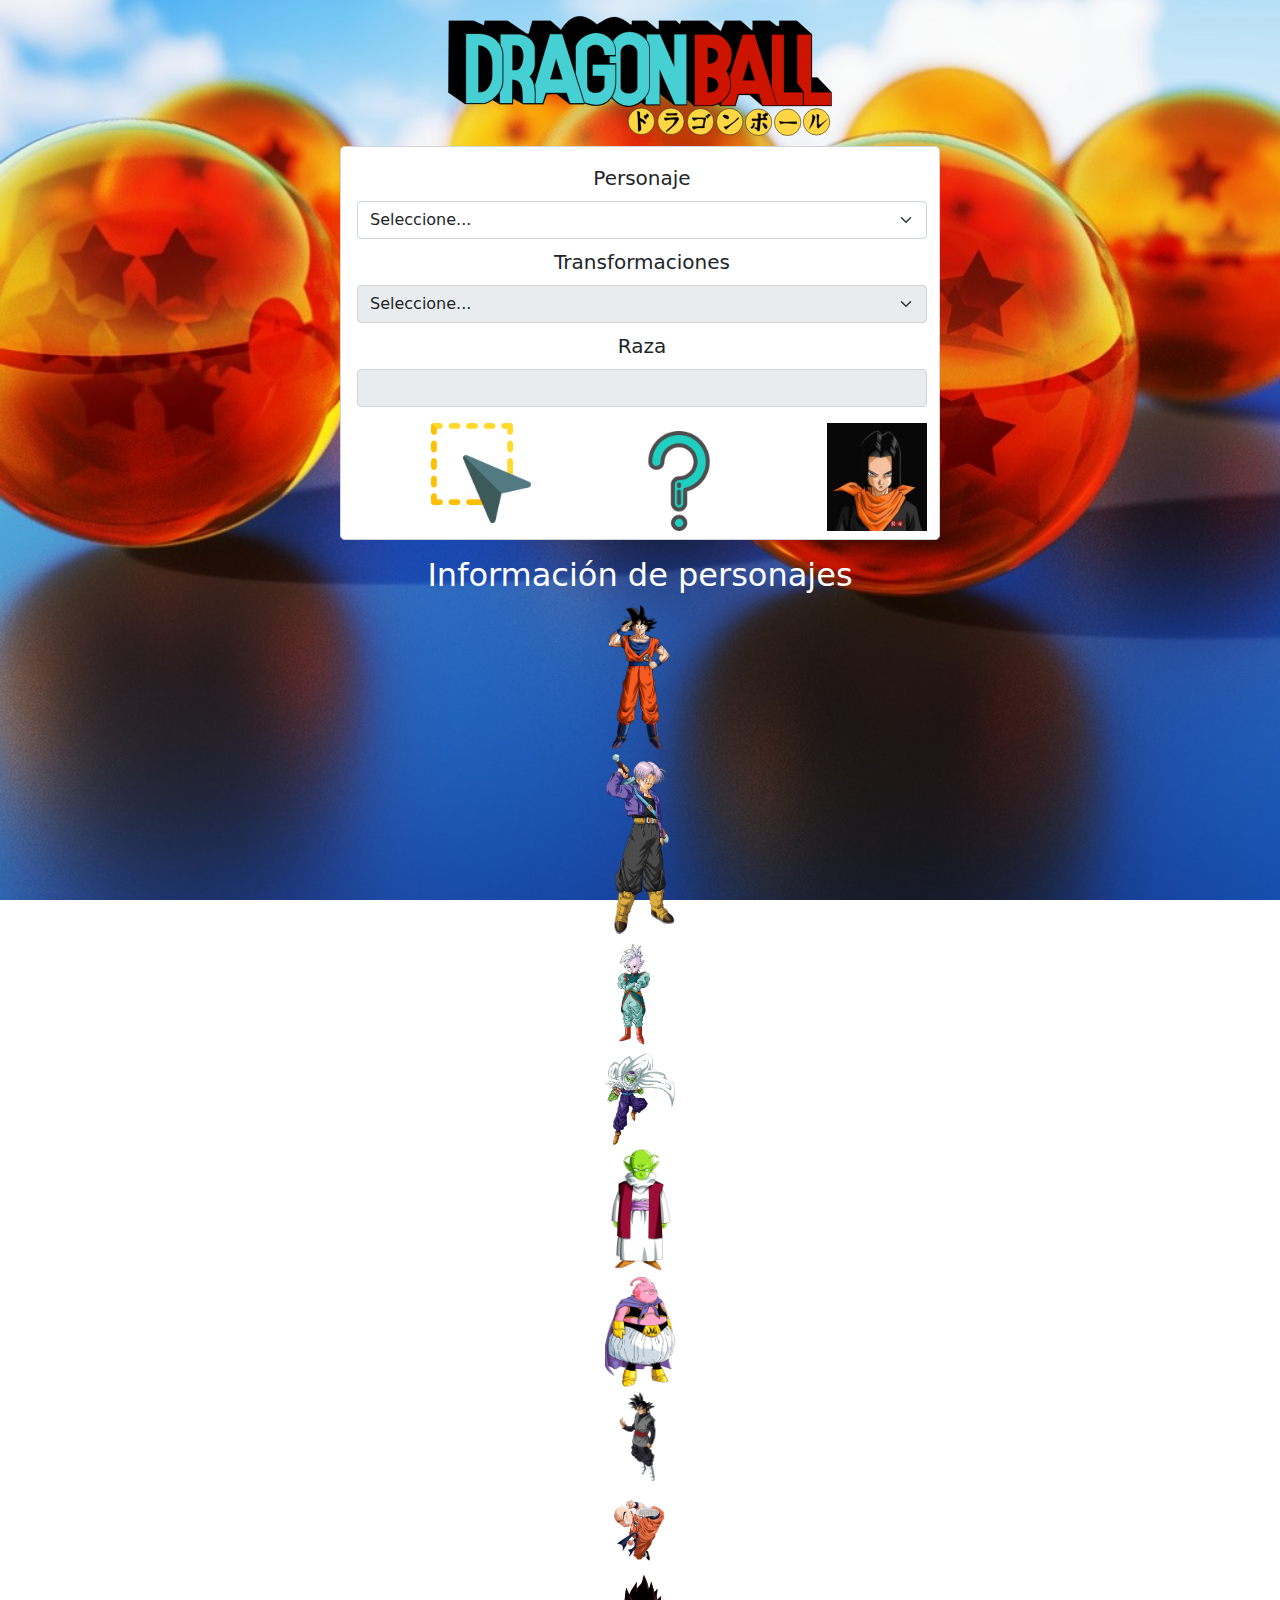
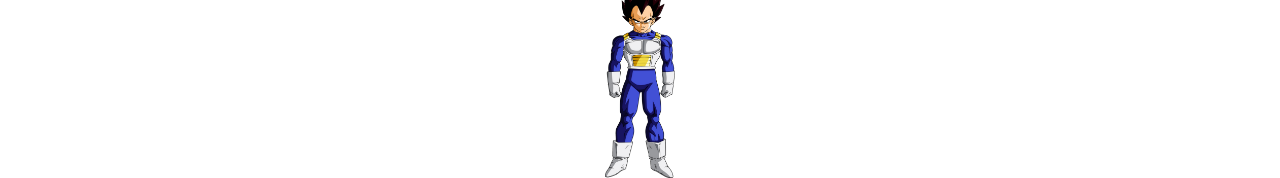
==== index.html @ 53e6e646 "first commit" ====
<!DOCTYPE html>
<html lang="en">

<head>
    <meta charset="UTF-8">
    <meta http-equiv="X-UA-Compatible" content="IE=edge">
    <meta name="viewport" content="width=device-width, initial-scale=1.0">
    <title>Goku Page</title>
    <link rel="icon" type="image/x-icon" href="img/bola2.png">
    <link rel="stylesheet" href="css/bootstrap.min.css">
    <link rel="stylesheet" href="css/style.css">

    <link rel="manifest" href="/manifest.json"> 
</head>

<body>
    
    <div class="content mt-3">
        <img src="img/titulo.svg" class="titulo ml-4 col-xs-12 col-sm-12 col-md-12" alt="Titulo">
        <form action="#" class="fila form-select form-select-lg mb-3" size="3" id="form">
            <div class="">
                <div class="form-group mt-2">
                    <label class="form-label">Personaje</label>
                    <select name="personaje" id="personaje" class="form-select">
                        <option>Seleccione...</option>
                        <option value="goku">Goku</option>
                        <option value="Vegeta">Vegeta</option>
                        <option value="Krilin">Krilin</option>
                        <option value="Trunks">Trunks</option>
                        <option value="Picoro">Picoro</option>
                        <option value="Dende">Dende</option>
                        <option value="Majinbuu">Majin Buu</option>
                        <option value="Blackgoku">Black Goku</option>
                        <option value="Shin">Kaioshin</option>
                    </select>
                </div>

                <div class="form-group mt-2">
                    <label class="form-label">Transformaciones</label>
                    <select name="transformacion" id="transformacion" class="form-select" disabled>
                        <option>Seleccione...</option>
                    </select>
                </div>

                <div class="form-group mt-2">
                    <label class="form-label">Raza</label>
                    <input type="text" class="form-control" id="raza" name="raza" readonly>
                </div>

            </div>

            <div class="row">

                <div class="col-4 ">
                    
                    <span id="nombre-p1" class="d-block"></span>
                    <img id="img-1" src="img/espera.png" alt="Personaje 1"
                        class="img-fluid float-end mt-3">
                </div>

                <div class="col-4">
                    <h2 id=" comparacion"><i class="fa-solid" style="font-size: 7rem;"></i></h2>
                    <img src="img/signo.png" id="img-2" class="img-fluid float-end mt-3 ml-3 mr-3" alt="Signo">
                </div>

                <div class=" col-4">
                    
                    <span id="nombre-p1" class="d-block"></span>
                    <img id="img-1" src="img/androide17.jpg" alt="Personaje 1" class="img-fluid float-end mt-3">
                </div>

            </div>

           

    </div>
    </form>

    <div>
        
    </div>
   
    </div>

        <h2>Información de personajes</h2>
   
        <div class="imagesP col-4">
            <a  href="/personajes/goku.html"  class="imagesP"><img class="imagesP" src="/img/goku.png" alt=""></a>
            <a  href="/personajes/trunks.html"  class="imagesP"><img class="imagesP" src="/img/trunks.png" alt=""></a>
            <a  href="/personajes/kaioshin.html"  class="imagesP"><img class="imagesP" src="/img/kaioshin.png" alt=""></a>
            <a  href="/personajes/picolo.html"  class="imagesP"><img class="imagesP" src="/img/picoro.png" alt=""></a>
            <a  href="/personajes/dende.html"  class="imagesP"><img class="imagesP" src="/img/dende.png" alt=""></a>
            <a  href="/personajes/majinbuu.html"  class="imagesP"><img class="imagesP" src="/img/majinboo.png" alt=""></a>
            <a  href="/personajes/blackgoku.html"  class="imagesP"><img class="imagesP" src="/img/gokublack.png" alt=""></a>
            <a  href="/personajes/krilin.html"  class="imagesP"><img class="imagesP" src="/img/krilin.png" alt=""></a>
            <a  href="/personajes/vegeta.html"  class="imagesP"><img class="imagesP" src="/img/vegeta.png" alt=""></a>
        </div>
       
        
     
    <script src="./js/jquery.min.js"></script>
    <script src="./js/bootstrap.bundle.min.js"></script>
    <script src="./js/js.js"></script>
    <script src="./js/app.js"></script>
</body>

</html>
---- css/style.css ----
.fila{
    text-align: center;
    margin-left: auto;
    margin-right: auto;
    align-content: center;
    
    justify-content: center;
    align-items: center;
    width: 80%;
    max-width: 600px;
}



body{
    background-image: url("../img/fondo.jpg");
    background-repeat: no-repeat;
    background-position: center center;
    background-attachment: fixed;
    background-size: cover;
}

#img-1{
    width: 100%;
    height: auto;
    min-width: 50px;
    max-width: 100px;
  
    
   
}

#img-2{
    width: 100%;
    height: auto; 
    max-width: 100px;
    min-width: 50px;

}


.tittle{
    text-align: center;
    color: black;
    color: darkgrey;
    

}

.titulo{
    width: 30%;
    display: block;
    margin: 0px auto;
    margin-bottom: 10px;

}

.content{
    text-align: center;
    align-items: center;
}

/* estilos personajes -------------------------------------------*/

.info{
    text-align: justify;
    

}

.foto{
    width: 80%;
    height: auto;
    max-width: 350px;
    max-height: auto;
   padding-bottom: 15px;
   border-radius: 50px;
}

.content-2{
    background-color: beige;
    max-width: 800px;
    margin-left: auto;
    margin-right: auto;
    padding-top: 15px;
    margin-top: 50px;
    padding-bottom: 30px;
    padding-left: 20px;
    padding-right: 20px;
    border-radius: 20px;
   
}

.imagesP{
    width: 100%;
    height: auto;
    max-width: 70px;
    margin-left: auto;
    margin-right: auto;
}

h2{
    color: white;
    text-align: center;
}
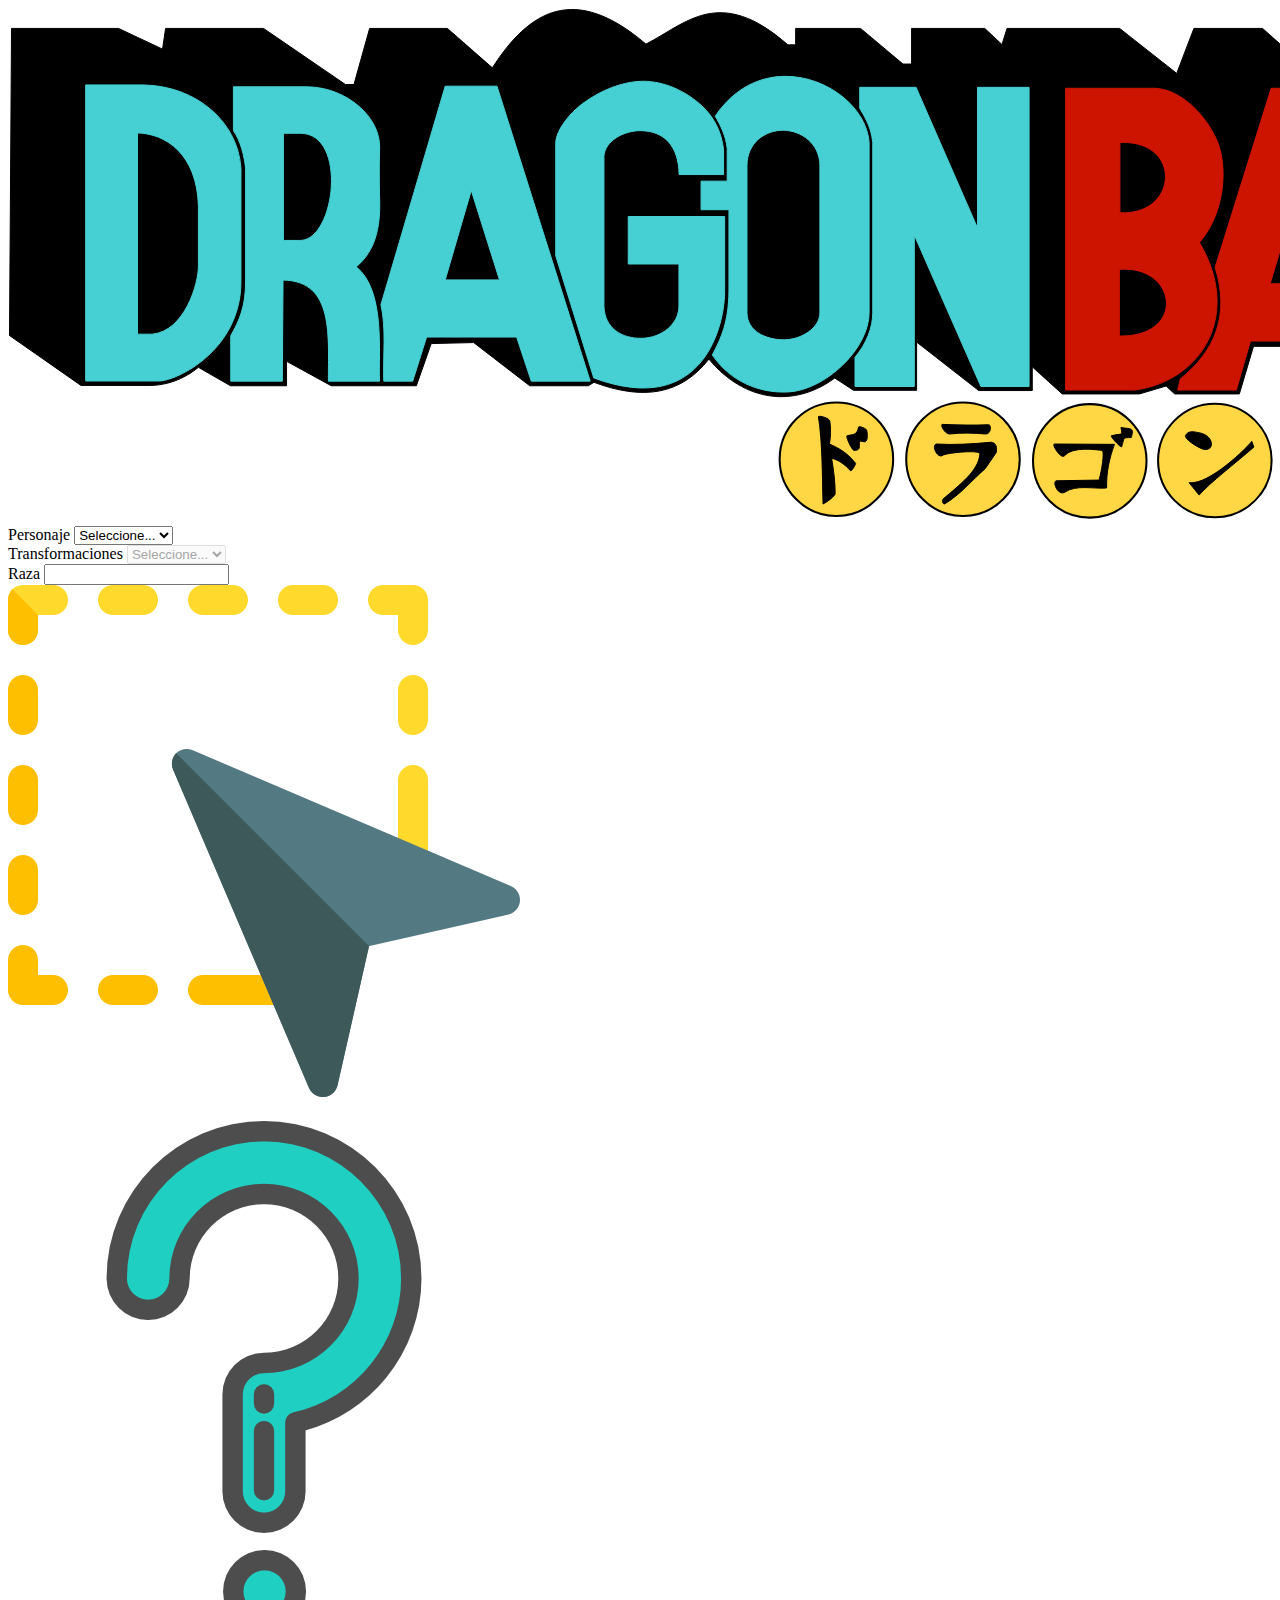
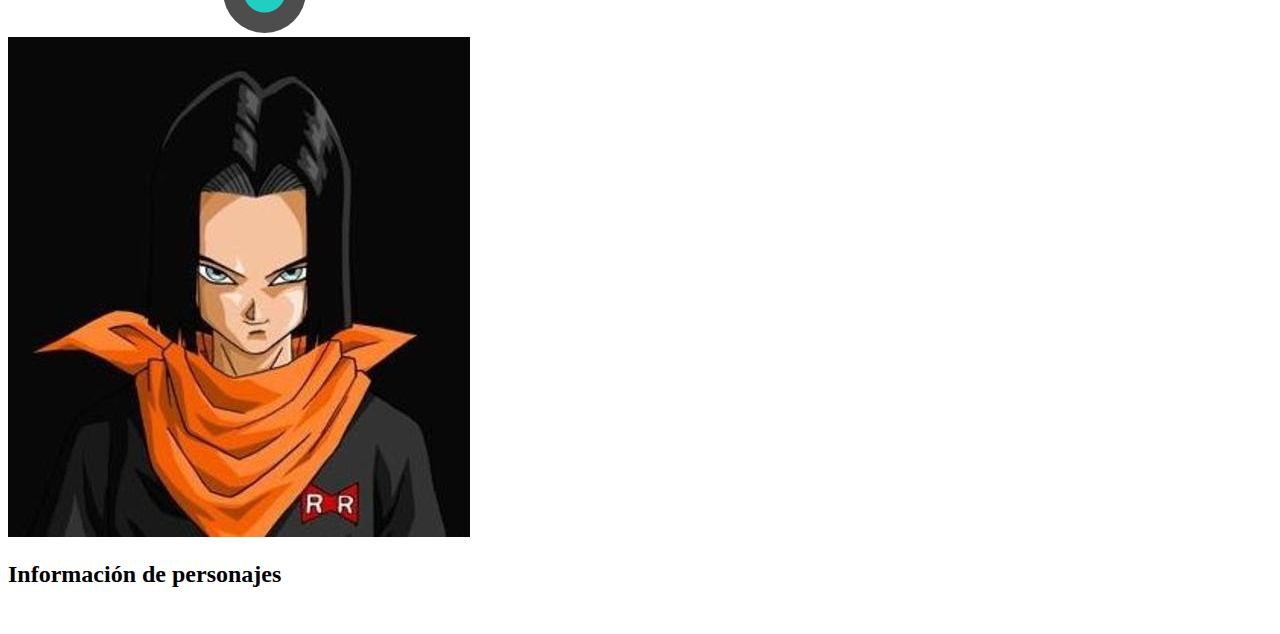
==== commit 3078bbdf: "actualizacion" ====
--- a/index.html
+++ b/index.html
@@ -7,10 +7,10 @@
     <meta name="viewport" content="width=device-width, initial-scale=1.0">
     <title>Goku Page</title>
     <link rel="icon" type="image/x-icon" href="img/bola2.png">
-    <link rel="stylesheet" href="css/bootstrap.min.css">
-    <link rel="stylesheet" href="css/style.css">
+    <link rel="stylesheet" href="/Dragonball/css/bootstrap.min.css">
+    <link rel="stylesheet" href="/Dragonball/css/style.css">
 
-    <link rel="manifest" href="/manifest.json"> 
+    <link rel="manifest" href="/Dragonball/manifest.json"> 
 </head>
 
 <body>
@@ -85,15 +85,15 @@
         <h2>Información de personajes</h2>
    
         <div class="imagesP col-4">
-            <a  href="/personajes/goku.html"  class="imagesP"><img class="imagesP" src="/img/goku.png" alt=""></a>
-            <a  href="/personajes/trunks.html"  class="imagesP"><img class="imagesP" src="/img/trunks.png" alt=""></a>
-            <a  href="/personajes/kaioshin.html"  class="imagesP"><img class="imagesP" src="/img/kaioshin.png" alt=""></a>
-            <a  href="/personajes/picolo.html"  class="imagesP"><img class="imagesP" src="/img/picoro.png" alt=""></a>
-            <a  href="/personajes/dende.html"  class="imagesP"><img class="imagesP" src="/img/dende.png" alt=""></a>
-            <a  href="/personajes/majinbuu.html"  class="imagesP"><img class="imagesP" src="/img/majinboo.png" alt=""></a>
-            <a  href="/personajes/blackgoku.html"  class="imagesP"><img class="imagesP" src="/img/gokublack.png" alt=""></a>
-            <a  href="/personajes/krilin.html"  class="imagesP"><img class="imagesP" src="/img/krilin.png" alt=""></a>
-            <a  href="/personajes/vegeta.html"  class="imagesP"><img class="imagesP" src="/img/vegeta.png" alt=""></a>
+            <a  href="/Dragonball/personajes/goku.html"  class="imagesP"><img class="imagesP" src="/Dragonball/img/goku.png" alt=""></a>
+            <a  href="/Dragonball/personajes/trunks.html"  class="imagesP"><img class="imagesP" src="/Dragonball/img/trunks.png" alt=""></a>
+            <a  href="/Dragonball/personajes/kaioshin.html"  class="imagesP"><img class="imagesP" src="/Dragonball/img/kaioshin.png" alt=""></a>
+            <a  href="/Dragonball/personajes/picolo.html"  class="imagesP"><img class="imagesP" src="/Dragonball/img/picoro.png" alt=""></a>
+            <a  href="/Dragonball/personajes/dende.html"  class="imagesP"><img class="imagesP" src="/Dragonball/img/dende.png" alt=""></a>
+            <a  href="/Dragonball/personajes/majinbuu.html"  class="imagesP"><img class="imagesP" src="/Dragonball/img/majinboo.png" alt=""></a>
+            <a  href="/Dragonball/personajes/blackgoku.html"  class="imagesP"><img class="imagesP" src="/Dragonball/img/gokublack.png" alt=""></a>
+            <a  href="/Dragonball/personajes/krilin.html"  class="imagesP"><img class="imagesP" src="/Dragonball/img/krilin.png" alt=""></a>
+            <a  href="/Dragonball/personajes/vegeta.html"  class="imagesP"><img class="imagesP" src="/Dragonball/img/vegeta.png" alt=""></a>
         </div>
        
         
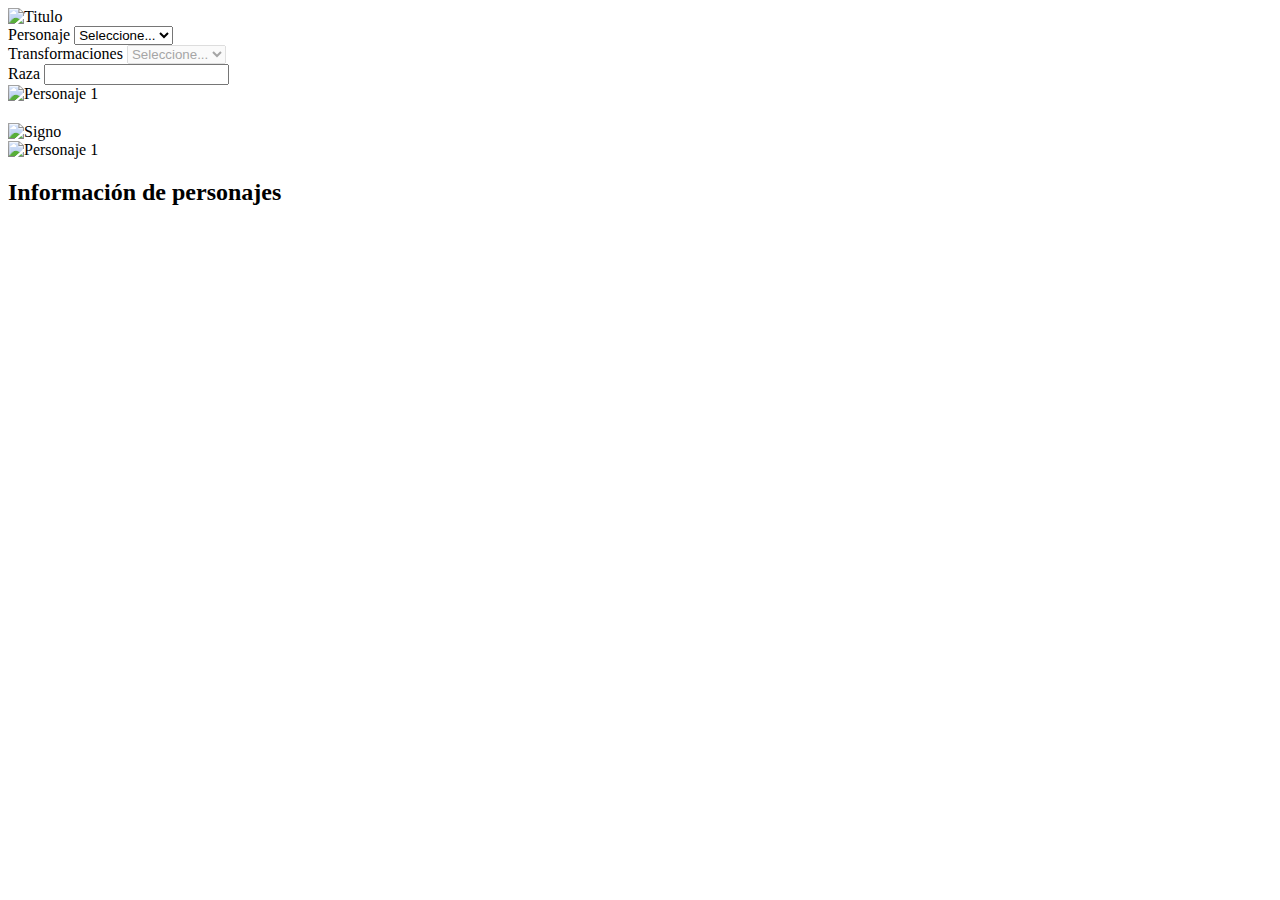
==== commit c7f2243f: "actualizacion2" ====
--- a/index.html
+++ b/index.html
@@ -6,7 +6,7 @@
     <meta http-equiv="X-UA-Compatible" content="IE=edge">
     <meta name="viewport" content="width=device-width, initial-scale=1.0">
     <title>Goku Page</title>
-    <link rel="icon" type="image/x-icon" href="img/bola2.png">
+    <link rel="icon" type="image/x-icon" href="/Dragonball/img/bola2.png">
     <link rel="stylesheet" href="/Dragonball/css/bootstrap.min.css">
     <link rel="stylesheet" href="/Dragonball/css/style.css">
 
@@ -16,7 +16,7 @@
 <body>
     
     <div class="content mt-3">
-        <img src="img/titulo.svg" class="titulo ml-4 col-xs-12 col-sm-12 col-md-12" alt="Titulo">
+        <img src="/Dragonball/img/titulo.svg" class="titulo ml-4 col-xs-12 col-sm-12 col-md-12" alt="Titulo">
         <form action="#" class="fila form-select form-select-lg mb-3" size="3" id="form">
             <div class="">
                 <div class="form-group mt-2">
@@ -54,19 +54,19 @@
                 <div class="col-4 ">
                     
                     <span id="nombre-p1" class="d-block"></span>
-                    <img id="img-1" src="img/espera.png" alt="Personaje 1"
+                    <img id="img-1" src="/Dragonball/img/espera.png" alt="Personaje 1"
                         class="img-fluid float-end mt-3">
                 </div>
 
                 <div class="col-4">
                     <h2 id=" comparacion"><i class="fa-solid" style="font-size: 7rem;"></i></h2>
-                    <img src="img/signo.png" id="img-2" class="img-fluid float-end mt-3 ml-3 mr-3" alt="Signo">
+                    <img src="/Dragonball/img/signo.png" id="img-2" class="img-fluid float-end mt-3 ml-3 mr-3" alt="Signo">
                 </div>
 
                 <div class=" col-4">
                     
                     <span id="nombre-p1" class="d-block"></span>
-                    <img id="img-1" src="img/androide17.jpg" alt="Personaje 1" class="img-fluid float-end mt-3">
+                    <img id="img-1" src="/Dragonball/img/androide17.jpg" alt="Personaje 1" class="img-fluid float-end mt-3">
                 </div>
 
             </div>
@@ -98,10 +98,10 @@
        
         
      
-    <script src="./js/jquery.min.js"></script>
-    <script src="./js/bootstrap.bundle.min.js"></script>
-    <script src="./js/js.js"></script>
-    <script src="./js/app.js"></script>
+    <script src="/Dragonball/js/jquery.min.js"></script>
+    <script src="/Dragonball/js/bootstrap.bundle.min.js"></script>
+    <script src="/Dragonball/js/js.js"></script>
+    <script src="/Dragonball/js/app.js"></script>
 </body>
 
 </html>